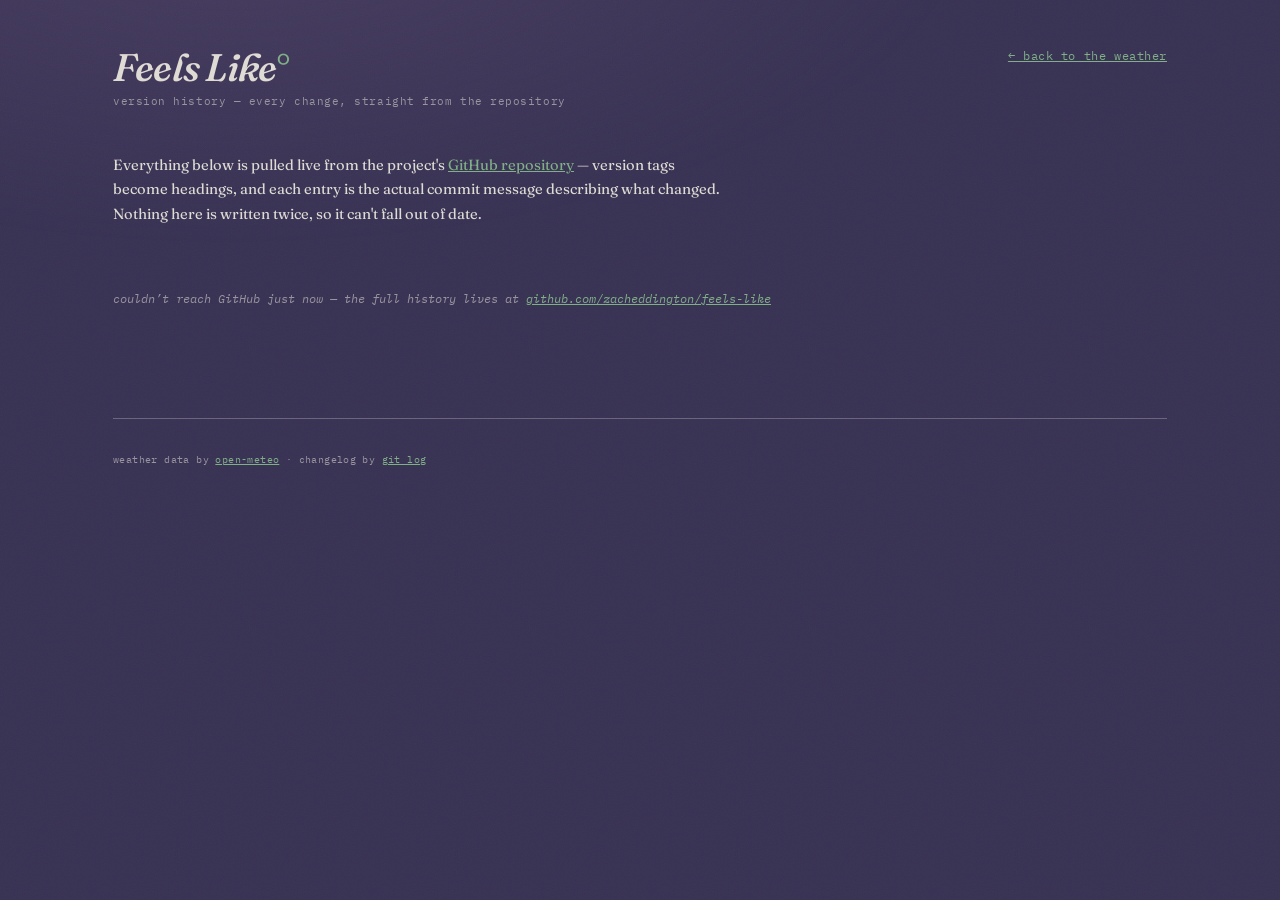
==== changelog.html @ e9f90fad "v1.1: a background that follows the sun, and math you can inspect The background now follows the sun" ====
<!DOCTYPE html>
<html lang="en">
<head>
  <meta charset="utf-8">
  <meta name="viewport" content="width=device-width, initial-scale=1">
  <title>Feels Like — version history</title>
  <meta name="description" content="Every change to the Feels Like weather app, straight from its commit history.">
  <link rel="icon" href="data:image/svg+xml,%3Csvg xmlns='http://www.w3.org/2000/svg' viewBox='0 0 32 32'%3E%3Ccircle cx='16' cy='16' r='11' fill='none' stroke='%23b5490f' stroke-width='3'/%3E%3Ccircle cx='16' cy='16' r='4' fill='%23b5490f'/%3E%3C/svg%3E">
  <link rel="preconnect" href="https://fonts.googleapis.com">
  <link rel="preconnect" href="https://fonts.gstatic.com" crossorigin>
  <link href="https://fonts.googleapis.com/css2?family=Fraunces:ital,opsz,wght@0,9..144,300..700;1,9..144,300..700&family=IBM+Plex+Mono:wght@400;500&display=swap" rel="stylesheet">
  <link rel="stylesheet" href="./css/style.css">
</head>
<body data-mood="mild">

  <header class="masthead">
    <div class="wordmark">
      <h1>Feels&nbsp;Like<span class="wordmark-deg">°</span></h1>
      <p class="tagline">version history — every change, straight from the repository</p>
    </div>
    <a class="back-link" href="./index.html">← back to the weather</a>
  </header>

  <main class="log" id="log">
    <p class="log-intro">Everything below is pulled live from the project's
    <a href="https://github.com/zacheddington/feels-like" rel="noopener">GitHub repository</a> —
    version tags become headings, and each entry is the actual commit message
    describing what changed. Nothing here is written twice, so it can't fall
    out of date.</p>
    <p class="panel-note" id="logStatus">reading the repository…</p>
  </main>

  <footer class="colophon">
    <p class="credit">weather data by <a href="https://open-meteo.com/" rel="noopener">open-meteo</a>
      · changelog by <a href="https://github.com/zacheddington/feels-like/commits/main" rel="noopener">git log</a></p>
  </footer>

  <script type="module" src="./js/changelog.js"></script>
</body>
</html>
---- css/style.css ----
/* =============================================================
   Feels Like — stylesheet
   The palette is computed by js/theme.js (the "sky clock"): the
   background follows the sun at the searched location, weather
   lays a tint over it, and text colors are derived from the final
   background. theme.js sets the variables inline on <html>, which
   overrides the static fallback below. Everything in this file
   reads only the variables, never raw colors.

   Palette contract (theme.js must always set all of these):
     --bg      page background
     --ink     primary text
     --muted   secondary text
     --line    hairline rules & borders
     --accent  temperature-mood accent color
     --haze    translucent tint for the atmospheric wash
   ============================================================= */

:root {
  /* Fallback only (a mild day) — live values come from js/theme.js */
  --bg: #e9ebe2; --ink: #303631; --muted: #79816f;
  --line: #cbd0bc; --accent: #58855f; --haze: rgba(244, 240, 216, 0.55);
}

/* ---------- base ---------- */

* { box-sizing: border-box; margin: 0; padding: 0; }

html { scroll-behavior: smooth; }

body {
  font-family: "Fraunces", Georgia, serif;
  font-optical-sizing: auto;
  background-color: var(--bg);
  color: var(--ink);
  min-height: 100dvh;
  max-width: 1150px;
  margin: 0 auto;
  padding: clamp(1.2rem, 4vw, 3rem);
  transition: background-color 1.2s ease, color 0.8s ease;
  position: relative;
}

/* atmospheric wash, top-left — each mood tints it differently */
body::before {
  content: "";
  position: fixed;
  inset: 0;
  background: radial-gradient(ellipse 90% 60% at 18% -12%, var(--haze), transparent 65%);
  pointer-events: none;
  z-index: -1;
}

/* film grain */
body::after {
  content: "";
  position: fixed;
  inset: 0;
  background-image: url("data:image/svg+xml,%3Csvg xmlns='http://www.w3.org/2000/svg' width='140' height='140'%3E%3Cfilter id='n'%3E%3CfeTurbulence type='fractalNoise' baseFrequency='0.85' numOctaves='2'/%3E%3C/filter%3E%3Crect width='140' height='140' filter='url(%23n)' opacity='0.55'/%3E%3C/svg%3E");
  opacity: 0.24;
  mix-blend-mode: soft-light;
  pointer-events: none;
  z-index: 50;
}

::selection { background: var(--accent); color: var(--bg); }

a { color: var(--accent); }

button {
  font: inherit;
  color: inherit;
  background: none;
  border: none;
  cursor: pointer;
}

:focus-visible {
  outline: 2px solid var(--accent);
  outline-offset: 3px;
  border-radius: 2px;
}

.mono, .tagline, .block-title, .meta, .chip, .unit-toggle, .text-btn,
.ledger, .legend, .d-name, .d-lo, .d-air, .panel-note, .credit,
.suggestions, .empty-hint, .ghost-btn, .cond span, .air-line, .hero-label,
.term, .log-date, .log-sha, .back-link {
  font-family: "IBM Plex Mono", ui-monospace, monospace;
}

/* ---------- masthead ---------- */

.masthead {
  display: flex;
  justify-content: space-between;
  align-items: flex-start;
  gap: 1rem;
  margin-bottom: clamp(1.6rem, 4vw, 2.8rem);
}

.wordmark h1 {
  font-size: clamp(1.7rem, 4vw, 2.4rem);
  font-weight: 550;
  font-style: italic;
  letter-spacing: -0.02em;
  line-height: 1;
}

.wordmark-deg { color: var(--accent); font-style: normal; }

.tagline {
  font-size: 0.68rem;
  color: var(--muted);
  letter-spacing: 0.05em;
  margin-top: 0.5rem;
}

.unit-toggle {
  font-size: 0.78rem;
  color: var(--muted);
  letter-spacing: 0.04em;
  padding: 0.35rem 0.2rem;
  flex-shrink: 0;
}
.unit-toggle .active { color: var(--ink); font-weight: 500; }
.unit-toggle .unit-slash { opacity: 0.45; margin: 0 0.15em; }
.unit-toggle:hover .active { color: var(--accent); }

/* ---------- search & controls ---------- */

.controls {
  display: flex;
  align-items: flex-end;
  gap: 1.5rem;
  margin-bottom: 1.1rem;
}

.search {
  position: relative;
  flex: 1;
  max-width: 32rem;
  display: flex;
  align-items: stretch;
}

#searchInput {
  font-family: "Fraunces", Georgia, serif;
  font-style: italic;
  font-size: clamp(1.1rem, 2.5vw, 1.35rem);
  flex: 1;
  min-width: 0;
  background: transparent;
  color: var(--ink);
  border: none;
  border-bottom: 1px solid var(--line);
  padding: 0.3rem 0.1rem;
  transition: border-color 0.4s ease;
}
#searchInput::placeholder { color: var(--muted); opacity: 0.8; }
#searchInput:focus { outline: none; border-bottom-color: var(--accent); }

.search-btn {
  color: var(--muted);
  border-bottom: 1px solid var(--line);
  padding: 0 0.45rem;
  display: flex;
  align-items: center;
  transition: color 0.3s ease, border-color 0.3s ease;
}
.search-btn svg { width: 19px; height: 19px; }
.search-btn:hover { color: var(--accent); border-bottom-color: var(--accent); }
.search:focus-within .search-btn { border-bottom-color: var(--accent); }

.suggestions {
  position: absolute;
  top: calc(100% + 4px);
  left: 0; right: 0;
  list-style: none;
  background: var(--bg);
  border: 1px solid var(--line);
  box-shadow: 0 10px 28px rgba(0, 0, 0, 0.12);
  z-index: 30;
  font-size: 0.8rem;
}
.suggestions li {
  padding: 0.55rem 0.8rem;
  cursor: pointer;
  display: flex;
  justify-content: space-between;
  gap: 1rem;
}
.suggestions li:hover, .suggestions li.sel {
  background: color-mix(in srgb, var(--ink) 8%, transparent);
}
.sug-country { color: var(--muted); font-size: 0.68rem; }

.ghost-btn {
  font-size: 0.72rem;
  letter-spacing: 0.05em;
  color: var(--muted);
  border: 1px solid var(--line);
  border-radius: 999px;
  padding: 0.42rem 1rem;
  white-space: nowrap;
  transition: color 0.3s ease, border-color 0.3s ease;
}
.ghost-btn:hover { color: var(--accent); border-color: var(--accent); }

/* small mono pill, e.g. "+ compare" in the panel header */
.text-btn {
  font-size: 0.66rem;
  letter-spacing: 0.05em;
  color: var(--muted);
  border: 1px solid var(--line);
  border-radius: 999px;
  padding: 0.26rem 0.75rem;
  white-space: nowrap;
  align-self: center;
  transition: color 0.3s ease, border-color 0.3s ease;
}
.text-btn:hover { color: var(--accent); border-color: var(--accent); }

/* ---------- favorites ---------- */

.favorites {
  display: flex;
  flex-wrap: wrap;
  gap: 0.5rem;
  margin-bottom: clamp(1.5rem, 4vw, 2.5rem);
}
.chip {
  font-size: 0.7rem;
  letter-spacing: 0.03em;
  color: var(--ink);
  border: 1px solid var(--line);
  border-radius: 999px;
  padding: 0.32rem 0.85rem;
  transition: border-color 0.3s ease, color 0.3s ease;
}
.chip:hover { border-color: var(--accent); color: var(--accent); }
.chip-region { color: var(--muted); }

/* ---------- panels ---------- */

.panels { display: grid; grid-template-columns: 1fr; }

.panels.compare { grid-template-columns: 1fr 1fr; }
.panels.compare .panel:first-child { padding-right: clamp(1.2rem, 3vw, 2.6rem); }
.panels.compare .panel:last-child {
  border-left: 1px solid var(--line);
  padding-left: clamp(1.2rem, 3vw, 2.6rem);
}

.panel-head {
  display: flex;
  justify-content: space-between;
  align-items: baseline;
  gap: 0.8rem;
  border-top: 2px solid var(--ink);
  padding-top: 0.7rem;
  margin-bottom: 0.5rem;
}

.place {
  font-size: clamp(1.25rem, 3vw, 1.7rem);
  font-weight: 600;
  letter-spacing: -0.01em;
}
.region { color: var(--muted); font-weight: 400; font-style: italic; }

.panel-actions { display: flex; gap: 0.3rem; flex-shrink: 0; }

.icon-btn {
  color: var(--muted);
  padding: 0.25rem;
  line-height: 0;
  transition: color 0.3s ease;
}
.icon-btn:hover { color: var(--accent); }
.icon-btn svg { width: 19px; height: 19px; fill: none; }
.icon-btn.fav.active { color: var(--accent); }
.icon-btn.fav.active svg path { fill: currentColor; }

.panel-note {
  font-size: 0.78rem;
  color: var(--muted);
  font-style: italic;
  padding: 3rem 0;
  animation: breathe 2.2s ease-in-out infinite;
}
.panel-note.err { animation: none; }

@keyframes breathe {
  0%, 100% { opacity: 0.55; }
  50% { opacity: 1; }
}

/* ---------- hero ---------- */

.hero {
  display: flex;
  align-items: flex-end;
  gap: clamp(1.2rem, 3vw, 2.6rem);
  margin: 1rem 0 1.8rem;
  flex-wrap: wrap;
}

.hero-label {
  display: block;
  font-size: 0.7rem;
  letter-spacing: 0.14em;
  text-transform: uppercase;
  color: var(--muted);
  margin-bottom: 0.2rem;
}

.hero-num {
  font-size: clamp(6.5rem, 17vw, 12.5rem);
  font-weight: 320;
  line-height: 0.82;
  letter-spacing: -0.045em;
  font-variant-numeric: proportional-nums;
}
.panels.compare .hero-num { font-size: clamp(4.2rem, 8.5vw, 8rem); }

.hero-deg {
  color: var(--accent);
  font-size: 0.45em;
  vertical-align: 0.75em;
  letter-spacing: 0;
}

.hero-side {
  display: flex;
  flex-direction: column;
  gap: 0.45rem;
  padding-bottom: 0.6rem;
  font-size: 0.78rem;
}

.cond {
  display: flex;
  align-items: center;
  gap: 0.5rem;
  color: var(--ink);
}
.cond .glyph { width: 22px; height: 22px; color: var(--accent); }

.air-line { color: var(--muted); }
.air-line strong { color: var(--ink); font-weight: 500; }

.meta { color: var(--muted); font-size: 0.68rem; letter-spacing: 0.02em; }

/* ---------- ledger ---------- */

.ledger {
  max-width: 23rem;
  margin-bottom: 2.4rem;
  font-size: 0.78rem;
}

.ledger .row {
  display: flex;
  justify-content: space-between;
  align-items: baseline;
  gap: 1rem;
  padding: 0.5rem 0.1rem;
  border-top: 1px solid var(--line);
}

.ledger dt { letter-spacing: 0.02em; }
.ledger .det { color: var(--muted); font-size: 0.66rem; margin-left: 0.55em; }
.ledger dd { font-variant-numeric: tabular-nums; }

.ledger .base dt, .ledger .base dd { color: var(--muted); }
.ledger .up { color: var(--accent); font-weight: 500; }
.ledger .down { color: var(--muted); font-weight: 500; }

.ledger .total { border-top: 1px solid var(--ink); border-bottom: 3px double var(--ink); }
.ledger .total dt { font-weight: 500; text-transform: uppercase; letter-spacing: 0.1em; font-size: 0.68rem; }
.ledger .total dd {
  font-family: "Fraunces", Georgia, serif;
  font-size: 1.45rem;
  font-weight: 550;
}

/* ---------- blocks (chart, week) ---------- */

.block { margin-bottom: 2.4rem; }

.block-title {
  font-size: 0.68rem;
  font-weight: 500;
  letter-spacing: 0.14em;
  text-transform: uppercase;
  color: var(--muted);
  margin-bottom: 0.9rem;
  padding-bottom: 0.45rem;
  border-bottom: 1px solid var(--line);
}

/* chart */

.chart { width: 100%; height: auto; display: block; overflow: visible; }

.ch-area { fill: var(--accent); opacity: 0.13; }
.ch-fl {
  fill: none;
  stroke: var(--accent);
  stroke-width: 2.4;
  stroke-linejoin: round;
  stroke-linecap: round;
}
.ch-air {
  fill: none;
  stroke: var(--muted);
  stroke-width: 1.4;
  stroke-dasharray: 4 4;
  opacity: 0.85;
}
.ch-now { fill: var(--accent); }
.ch-night { fill: var(--ink); opacity: 0.06; }
.ch-tick {
  font-family: "IBM Plex Mono", monospace;
  font-size: 10.5px;
  fill: var(--muted);
  text-anchor: middle;
}
.ch-tick-now { fill: var(--accent); font-weight: 500; }
.ch-peak {
  font-family: "IBM Plex Mono", monospace;
  font-size: 11.5px;
  font-weight: 500;
  fill: var(--ink);
  text-anchor: middle;
}

.legend {
  display: flex;
  gap: 1.6rem;
  margin-top: 0.55rem;
  font-size: 0.62rem;
  letter-spacing: 0.05em;
  color: var(--muted);
}
.lg::before {
  content: "";
  display: inline-block;
  width: 16px;
  height: 0;
  margin-right: 0.45em;
  vertical-align: middle;
}
.lg-fl::before { border-top: 2.4px solid var(--accent); }
.lg-air::before { border-top: 1.6px dashed var(--muted); }

/* week strip */

.week {
  display: grid;
  grid-template-columns: repeat(7, 1fr);
}

.day {
  display: flex;
  flex-direction: column;
  align-items: flex-start;
  gap: 0.3rem;
  padding: 0.2rem 0.7rem;
  border-left: 1px solid var(--line);
}
.day:first-child { border-left: none; padding-left: 0.1rem; }

.d-name { font-size: 0.62rem; letter-spacing: 0.1em; text-transform: uppercase; color: var(--muted); }
.d-glyph { width: 20px; height: 20px; color: var(--accent); margin: 0.15rem 0; }
.d-hi { font-size: 1.4rem; font-weight: 500; line-height: 1; }
.d-lo { font-size: 0.78rem; color: var(--muted); }
.d-air { font-size: 0.6rem; color: var(--muted); opacity: 0.75; margin-top: 0.15rem; }

/* ---------- empty state ---------- */

.empty { padding: clamp(2.5rem, 9vw, 6rem) 0; }

.empty-big {
  font-size: clamp(2.4rem, 7vw, 4.2rem);
  font-style: italic;
  font-weight: 350;
  letter-spacing: -0.02em;
  margin-bottom: 0.9rem;
}
.empty-hint { font-size: 0.75rem; color: var(--muted); margin-bottom: 1.6rem; }

/* ---------- colophon ---------- */

.colophon {
  margin-top: clamp(2rem, 6vw, 4rem);
  border-top: 1px solid var(--line);
  padding-top: 1.1rem;
}

.explainer summary {
  font-family: "IBM Plex Mono", monospace;
  font-size: 0.7rem;
  letter-spacing: 0.06em;
  color: var(--muted);
  cursor: pointer;
  width: fit-content;
}
.explainer summary:hover { color: var(--accent); }

.explainer-body {
  max-width: 42rem;
  padding: 1.2rem 0 0.6rem;
  font-size: 0.92rem;
  line-height: 1.65;
}
.explainer-body p { margin-bottom: 0.85em; }
.explainer-body strong { font-weight: 600; }
.explainer-body code {
  font-family: "IBM Plex Mono", monospace;
  font-size: 0.8em;
  border: 1px solid var(--line);
  padding: 0.08em 0.35em;
  border-radius: 3px;
}

.credit { font-size: 0.62rem; color: var(--muted); letter-spacing: 0.04em; margin-top: 1rem; }

/* ---------- terms (clickable calculation names) ---------- */

.term {
  font-size: 0.68em;
  font-weight: 500;
  letter-spacing: 0.12em;
  text-transform: uppercase;
  color: var(--accent);
  border-bottom: 1px dashed var(--accent);
  padding-bottom: 0.1em;
  margin-right: 0.4em;
  cursor: pointer;
  transition: color 0.3s ease, border-color 0.3s ease;
}
.term:hover { border-bottom-style: solid; }

/* ledger variant: quieter, sized like its row */
.term-sm {
  font-size: inherit;
  font-weight: inherit;
  letter-spacing: 0.02em;
  text-transform: none;
  color: inherit;
  border-bottom: 1px dotted var(--muted);
  margin-right: 0;
}
.term-sm:hover { color: var(--accent); border-bottom-color: var(--accent); }

/* ---------- calculation modal ---------- */

#calcModal {
  background: var(--bg);
  color: var(--ink);
  border: 1px solid var(--line);
  box-shadow: 0 24px 70px rgba(0, 0, 0, 0.35);
  width: min(46rem, calc(100vw - 2rem));
  max-height: calc(100dvh - 3rem);
  padding: 0;
  margin: auto;
}
#calcModal[open] { display: flex; flex-direction: column; }
#calcModal::backdrop { background: rgba(8, 10, 16, 0.55); }

.modal-head {
  display: flex;
  justify-content: space-between;
  align-items: center;
  gap: 1rem;
  padding: 1rem 1.25rem 0.75rem;
  border-bottom: 1px solid var(--line);
  flex-shrink: 0;
}
.modal-head h3 {
  font-size: 1.2rem;
  font-weight: 600;
  font-style: italic;
  letter-spacing: -0.01em;
}

.modal-body {
  padding: 1.1rem 1.25rem 1.5rem;
  overflow-y: auto;
  font-size: 0.92rem;
  line-height: 1.65;
}
.modal-body h4 {
  font-family: "IBM Plex Mono", ui-monospace, monospace;
  font-size: 0.62rem;
  font-weight: 500;
  text-transform: uppercase;
  letter-spacing: 0.14em;
  color: var(--muted);
  border-bottom: 1px solid var(--line);
  padding-bottom: 0.35rem;
  margin: 1.4rem 0 0.6rem;
}
.modal-what { margin: 0; }
.modal-note {
  font-family: "IBM Plex Mono", ui-monospace, monospace;
  font-size: 0.64rem;
  letter-spacing: 0.03em;
  color: var(--accent);
  margin-bottom: 0.55rem;
}
.modal-code {
  font-family: "IBM Plex Mono", ui-monospace, monospace;
  font-size: 0.68rem;
  line-height: 1.55;
  border: 1px solid var(--line);
  border-radius: 3px;
  background: color-mix(in srgb, var(--ink) 4%, transparent);
  padding: 0.8rem 0.9rem;
  overflow-x: auto;
  white-space: pre;
}
.modal-cites { list-style: none; font-size: 0.8rem; }
.modal-cites li { margin-bottom: 0.45em; }

/* ---------- changelog page ---------- */

.log { max-width: 46rem; }
.log-intro { font-size: 0.92rem; line-height: 1.65; max-width: 38rem; margin-bottom: 1rem; }
.log-version {
  display: flex;
  justify-content: space-between;
  align-items: baseline;
  gap: 1rem;
  border-top: 2px solid var(--ink);
  padding-top: 0.7rem;
  margin: 2.6rem 0 0.4rem;
}
.log-version h2 { font-size: 1.4rem; font-weight: 600; letter-spacing: -0.01em; }
.log-date { font-size: 0.66rem; letter-spacing: 0.06em; color: var(--muted); }
.log-commit { border-top: 1px solid var(--line); padding: 1rem 0 1.1rem; }
.log-commit h3 { font-size: 1.02rem; font-weight: 600; margin-bottom: 0.4rem; }
.log-commit-body {
  font-size: 0.88rem;
  line-height: 1.65;
  white-space: pre-wrap;
  color: var(--ink);
}
.log-sha { font-size: 0.62rem; color: var(--muted); letter-spacing: 0.05em; }
.back-link { font-size: 0.72rem; letter-spacing: 0.05em; }

/* ---------- responsive ---------- */

@media (max-width: 880px) {
  .panels.compare { grid-template-columns: 1fr; }
  .panels.compare .panel:first-child { padding-right: 0; margin-bottom: 2.5rem; }
  .panels.compare .panel:last-child { border-left: none; padding-left: 0; }
  .panels.compare .hero-num { font-size: clamp(5rem, 16vw, 9rem); }
}

@media (max-width: 640px) {
  .controls { flex-wrap: wrap; gap: 0.9rem; }
  .hero { flex-direction: column; align-items: flex-start; gap: 1.2rem; }
  .hero-side { padding-bottom: 0; }
  .week { grid-template-columns: repeat(4, 1fr); row-gap: 1.2rem; }
  .day:nth-child(5) { border-left: none; padding-left: 0.1rem; }
}

@media (prefers-reduced-motion: reduce) {
  *, *::before, *::after { transition: none !important; animation: none !important; }
}
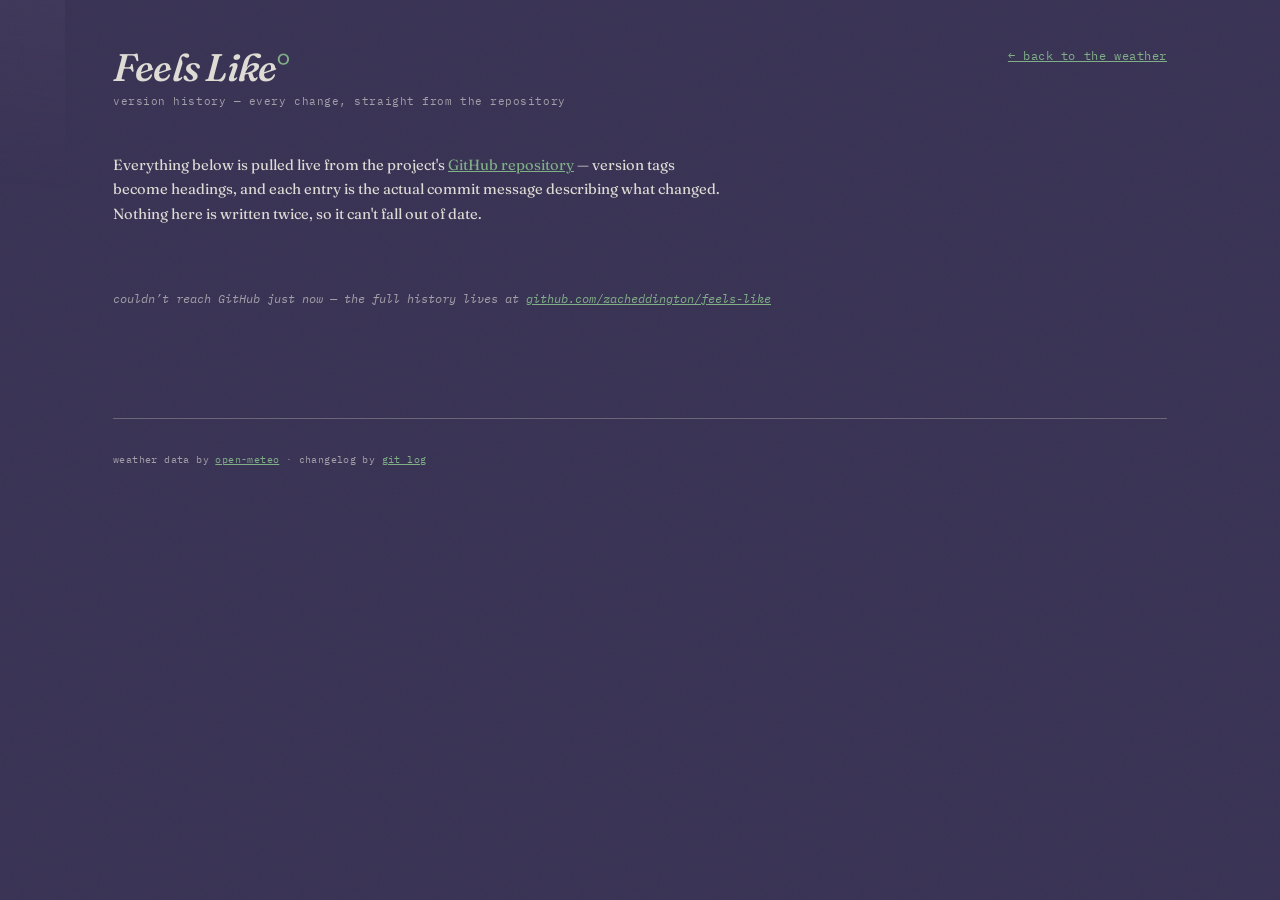
==== commit 90567c43: "v1.2: install it on your phone, and colors that are always readable Feels Like is now an installable" ====
--- a/changelog.html
+++ b/changelog.html
@@ -2,9 +2,27 @@
 <html lang="en">
 <head>
   <meta charset="utf-8">
-  <meta name="viewport" content="width=device-width, initial-scale=1">
+  <meta name="viewport" content="width=device-width, initial-scale=1, viewport-fit=cover">
   <title>Feels Like — version history</title>
   <meta name="description" content="Every change to the Feels Like weather app, straight from its commit history.">
+  <meta name="theme-color" content="#e9ebe2">
+  <link rel="manifest" href="./manifest.webmanifest">
+  <link rel="apple-touch-icon" href="./icons/apple-touch-icon.png">
+  <meta name="mobile-web-app-capable" content="yes">
+  <meta name="apple-mobile-web-app-capable" content="yes">
+  <meta name="apple-mobile-web-app-status-bar-style" content="black-translucent">
+  <meta name="apple-mobile-web-app-title" content="Feels Like">
+  <script>
+    (function () {
+      try {
+        var p = JSON.parse(localStorage.getItem('feelslike:palette'));
+        if (!p || !p.vars) return;
+        for (var k in p.vars) document.documentElement.style.setProperty(k, p.vars[k]);
+        var m = document.querySelector('meta[name="theme-color"]');
+        if (m) m.content = p.vars['--bg'];
+      } catch (e) {}
+    })();
+  </script>
   <link rel="icon" href="data:image/svg+xml,%3Csvg xmlns='http://www.w3.org/2000/svg' viewBox='0 0 32 32'%3E%3Ccircle cx='16' cy='16' r='11' fill='none' stroke='%23b5490f' stroke-width='3'/%3E%3Ccircle cx='16' cy='16' r='4' fill='%23b5490f'/%3E%3C/svg%3E">
   <link rel="preconnect" href="https://fonts.googleapis.com">
   <link rel="preconnect" href="https://fonts.gstatic.com" crossorigin>
--- a/css/style.css
+++ b/css/style.css
@@ -26,7 +26,13 @@
 
 * { box-sizing: border-box; margin: 0; padding: 0; }
 
-html { scroll-behavior: smooth; }
+html {
+  scroll-behavior: smooth;
+  /* Painting html (not just body) keeps iOS overscroll, the status-bar
+     region, and rubber-banding the same color as the page. */
+  background-color: var(--bg);
+  transition: background-color 1.2s ease;
+}
 
 body {
   font-family: "Fraunces", Georgia, serif;
@@ -36,16 +42,23 @@
   min-height: 100dvh;
   max-width: 1150px;
   margin: 0 auto;
-  padding: clamp(1.2rem, 4vw, 3rem);
+  /* env() insets keep content clear of the notch / Dynamic Island / home
+     indicator when launched from the home screen (viewport-fit=cover). */
+  padding:
+    calc(clamp(1.2rem, 4vw, 3rem) + env(safe-area-inset-top, 0px))
+    calc(clamp(1.2rem, 4vw, 3rem) + env(safe-area-inset-right, 0px))
+    calc(clamp(1.2rem, 4vw, 3rem) + env(safe-area-inset-bottom, 0px))
+    calc(clamp(1.2rem, 4vw, 3rem) + env(safe-area-inset-left, 0px));
   transition: background-color 1.2s ease, color 0.8s ease;
   position: relative;
 }
 
-/* atmospheric wash, top-left — each mood tints it differently */
+/* atmospheric wash, top-left — overdrawn past the viewport so iOS toolbar
+   collapse and overscroll never expose an unpainted band */
 body::before {
   content: "";
   position: fixed;
-  inset: 0;
+  inset: -12% -6%;
   background: radial-gradient(ellipse 90% 60% at 18% -12%, var(--haze), transparent 65%);
   pointer-events: none;
   z-index: -1;
@@ -55,7 +68,7 @@
 body::after {
   content: "";
   position: fixed;
-  inset: 0;
+  inset: -12% -6%;
   background-image: url("data:image/svg+xml,%3Csvg xmlns='http://www.w3.org/2000/svg' width='140' height='140'%3E%3Cfilter id='n'%3E%3CfeTurbulence type='fractalNoise' baseFrequency='0.85' numOctaves='2'/%3E%3C/filter%3E%3Crect width='140' height='140' filter='url(%23n)' opacity='0.55'/%3E%3C/svg%3E");
   opacity: 0.24;
   mix-blend-mode: soft-light;
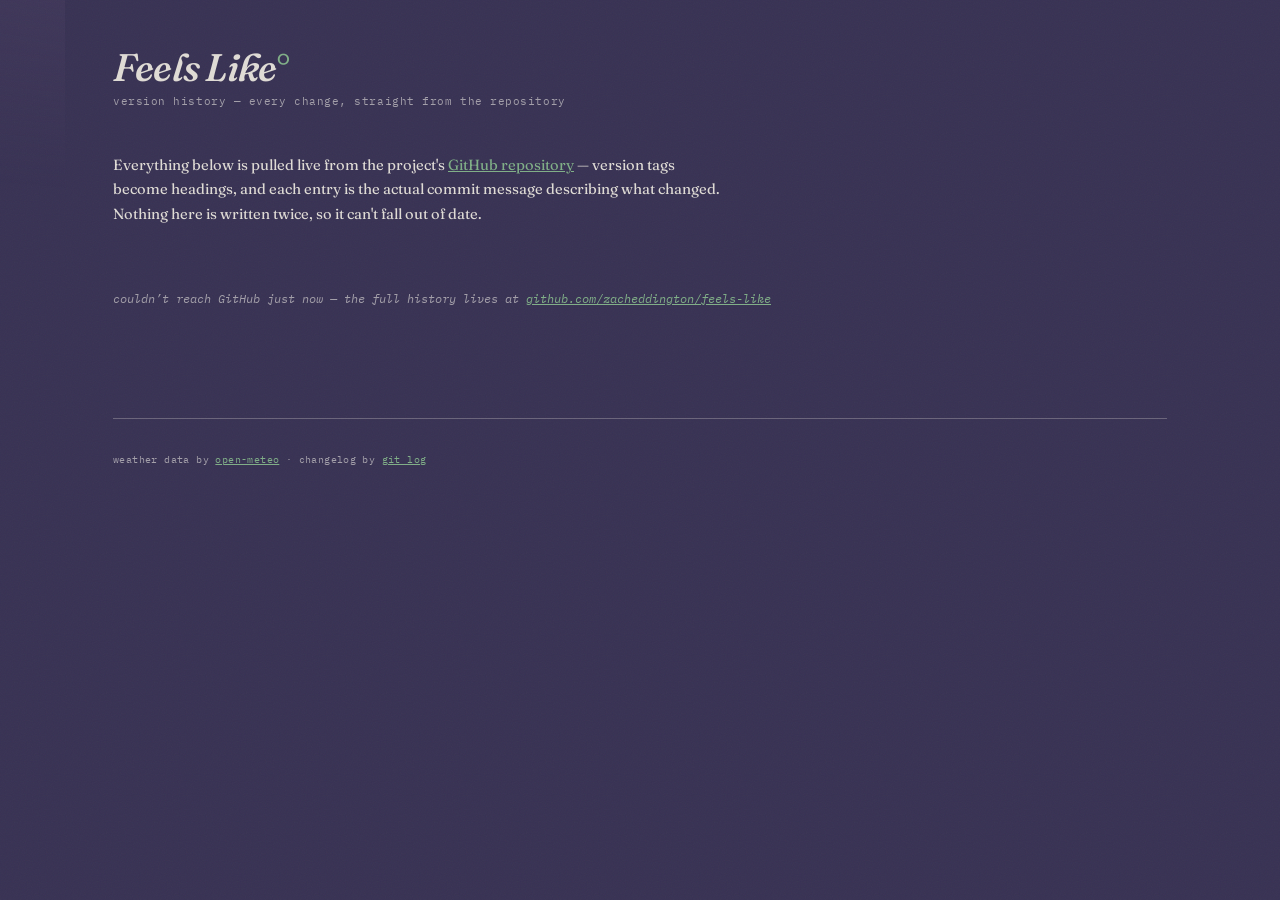
==== commit 81c67fc6: "v1.5.1: small fixes around the edges The calculation windows no longer grow past the top of a phone " ====
--- a/changelog.html
+++ b/changelog.html
@@ -23,7 +23,7 @@
       } catch (e) {}
     })();
   </script>
-  <link rel="icon" href="data:image/svg+xml,%3Csvg xmlns='http://www.w3.org/2000/svg' viewBox='0 0 32 32'%3E%3Ccircle cx='16' cy='16' r='11' fill='none' stroke='%23b5490f' stroke-width='3'/%3E%3Ccircle cx='16' cy='16' r='4' fill='%23b5490f'/%3E%3C/svg%3E">
+  <link rel="icon" href="data:image/svg+xml,%3Csvg xmlns='http://www.w3.org/2000/svg' viewBox='0 0 32 32'%3E%3Crect x='12.8' y='3.5' width='6.4' height='15' rx='3.2' fill='%23b5490f'/%3E%3Ccircle cx='16' cy='22.6' r='5.6' fill='%23b5490f'/%3E%3C/svg%3E">
   <link rel="preconnect" href="https://fonts.googleapis.com">
   <link rel="preconnect" href="https://fonts.gstatic.com" crossorigin>
   <link href="https://fonts.googleapis.com/css2?family=Fraunces:ital,opsz,wght@0,9..144,300..700;1,9..144,300..700&family=IBM+Plex+Mono:wght@400;500&display=swap" rel="stylesheet">
@@ -33,10 +33,11 @@
 
   <header class="masthead">
     <div class="wordmark">
-      <h1>Feels&nbsp;Like<span class="wordmark-deg">°</span></h1>
+      <a class="wordmark-link" href="./index.html" aria-label="Back to the weather">
+        <h1>Feels&nbsp;Like<span class="wordmark-deg">°</span></h1>
+      </a>
       <p class="tagline">version history — every change, straight from the repository</p>
     </div>
-    <a class="back-link" href="./index.html">← back to the weather</a>
   </header>
 
   <main class="log" id="log">
--- a/css/style.css
+++ b/css/style.css
@@ -97,7 +97,7 @@
 .mono, .tagline, .block-title, .meta, .chip, .unit-toggle, .text-btn,
 .ledger, .legend, .d-name, .d-lo, .d-air, .panel-note, .credit,
 .suggestions, .empty-hint, .ghost-btn, .cond span, .air-line, .hero-label,
-.term, .log-date, .log-sha, .back-link {
+.term, .log-date, .log-sha, .back-link, .age, .fb-trigger, .fb-row, .shade-line {
   font-family: "IBM Plex Mono", ui-monospace, monospace;
 }
 
@@ -194,6 +194,9 @@
   box-shadow: 0 10px 28px rgba(0, 0, 0, 0.12);
   z-index: 30;
   font-size: 0.8rem;
+  max-height: 16.5rem;      /* ~7 rows, then scroll */
+  overflow-y: auto;
+  overscroll-behavior: contain;
 }
 .suggestions li {
   padding: 0.55rem 0.8rem;
@@ -206,6 +209,17 @@
   background: color-mix(in srgb, var(--ink) 8%, transparent);
 }
 .sug-country { color: var(--muted); font-size: 0.68rem; }
+.sug-near {
+  font-size: 0.6rem;
+  letter-spacing: 0.08em;
+  text-transform: uppercase;
+  color: var(--accent);
+  border: 1px solid var(--accent);
+  border-radius: 999px;
+  padding: 0.05rem 0.45rem;
+  margin-left: 0.6em;
+  vertical-align: 0.1em;
+}
 
 .ghost-btn {
   font-size: 0.72rem;
@@ -362,6 +376,9 @@
 .air-line { color: var(--muted); }
 .air-line strong { color: var(--ink); font-weight: 500; }
 
+.shade-line { color: var(--muted); }
+.shade-line strong { color: var(--accent); font-weight: 500; }
+
 .meta { color: var(--muted); font-size: 0.68rem; letter-spacing: 0.02em; }
 
 /* ---------- ledger ---------- */
@@ -511,6 +528,10 @@
   padding-top: 1.1rem;
 }
 
+/* Constant gap below, open or closed — the body's padding used to be the
+   only spacing, so the collapsed state sat flush against the backup row. */
+.explainer { margin-bottom: 1rem; }
+
 .explainer summary {
   font-family: "IBM Plex Mono", monospace;
   font-size: 0.7rem;
@@ -523,7 +544,7 @@
 
 .explainer-body {
   max-width: 42rem;
-  padding: 1.2rem 0 0.6rem;
+  padding: 1.2rem 0 0;
   font-size: 0.92rem;
   line-height: 1.65;
 }
@@ -538,6 +559,59 @@
 }
 
 .credit { font-size: 0.62rem; color: var(--muted); letter-spacing: 0.04em; margin-top: 1rem; }
+
+/* ---------- freshness & feedback ---------- */
+
+.age { font-size: 0.62rem; letter-spacing: 0.04em; color: var(--muted); opacity: 0.85; }
+.age.stale { color: var(--accent); opacity: 1; }
+
+.fb-trigger {
+  display: block;
+  font-size: 0.66rem;
+  letter-spacing: 0.04em;
+  color: var(--muted);
+  border-bottom: 1px dotted var(--muted);
+  padding-bottom: 0.15em;
+  margin: -1.7rem 0 2.4rem;
+  transition: color 0.3s ease, border-color 0.3s ease;
+}
+.fb-trigger:hover { color: var(--accent); border-bottom-color: var(--accent); }
+
+.feedback-body .fb-row {
+  display: flex;
+  align-items: baseline;
+  gap: 0.6rem;
+  font-size: 0.78rem;
+  color: var(--muted);
+  margin: 1.2rem 0 1.1rem;
+}
+#feedbackTemp {
+  font-family: "Fraunces", Georgia, serif;
+  font-size: 2.1rem;
+  font-weight: 400;
+  width: 6.5rem;
+  text-align: center;
+  background: transparent;
+  color: var(--ink);
+  border: none;
+  border-bottom: 1px solid var(--line);
+}
+#feedbackTemp:focus { outline: none; border-bottom-color: var(--accent); }
+.fb-unit { font-size: 1.05rem; color: var(--muted); }
+#feedbackStatus { color: var(--accent); min-height: 1.1em; margin-top: 0.8rem; }
+
+.backup-row { font-size: 0.68rem; line-height: 1.7; max-width: 38rem; margin-bottom: 0.9rem; }
+.footer-link {
+  font-family: "IBM Plex Mono", ui-monospace, monospace;
+  font-size: inherit;
+  letter-spacing: 0.04em;
+  color: var(--ink);
+  border-bottom: 1px dotted var(--muted);
+  padding-bottom: 0.1em;
+  transition: color 0.3s ease, border-color 0.3s ease;
+}
+.footer-link:hover { color: var(--accent); border-bottom-color: var(--accent); }
+.backup-hint { color: var(--muted); font-family: "IBM Plex Mono", ui-monospace, monospace; }
 
 /* ---------- terms (clickable calculation names) ---------- */
 
@@ -569,18 +643,26 @@
 
 /* ---------- calculation modal ---------- */
 
-#calcModal {
+/* Shared frame for every <dialog class="modal"> — keeps them centered and on
+   the current sky palette. New dialogs must use this class. */
+.modal {
   background: var(--bg);
   color: var(--ink);
   border: 1px solid var(--line);
   box-shadow: 0 24px 70px rgba(0, 0, 0, 0.35);
   width: min(46rem, calc(100vw - 2rem));
-  max-height: calc(100dvh - 3rem);
+  /* Subtract safe-area insets so a centered tall modal can never push its
+     header (and the ✕) under the notch/status bar in the installed app —
+     only .modal-body scrolls, so the header must always be on-screen. */
+  max-height: calc(100dvh - 3rem
+    - env(safe-area-inset-top, 0px) - env(safe-area-inset-bottom, 0px));
   padding: 0;
   margin: auto;
 }
-#calcModal[open] { display: flex; flex-direction: column; }
-#calcModal::backdrop { background: rgba(8, 10, 16, 0.55); }
+.modal[open] { display: flex; flex-direction: column; }
+.modal::backdrop { background: rgba(8, 10, 16, 0.55); }
+
+#feedbackModal { width: min(30rem, calc(100vw - 2rem)); }
 
 .modal-head {
   display: flex;
@@ -657,19 +739,36 @@
 .log-commit-body {
   font-size: 0.88rem;
   line-height: 1.65;
-  white-space: pre-wrap;
   color: var(--ink);
-}
+  margin-bottom: 0.6em;
+}
+
+.wordmark-link { color: inherit; text-decoration: none; }
 .log-sha { font-size: 0.62rem; color: var(--muted); letter-spacing: 0.05em; }
 .back-link { font-size: 0.72rem; letter-spacing: 0.05em; }
 
 /* ---------- responsive ---------- */
 
+/* Compact compare on small screens: comparison is about glanceability, so the
+   two panels stay side by side and shrink to essentials — hero number,
+   condition, air temp, and the breakdown ledger. Full detail (charts, week)
+   returns when compare is removed or on a wide screen. */
 @media (max-width: 880px) {
-  .panels.compare { grid-template-columns: 1fr; }
-  .panels.compare .panel:first-child { padding-right: 0; margin-bottom: 2.5rem; }
-  .panels.compare .panel:last-child { border-left: none; padding-left: 0; }
-  .panels.compare .hero-num { font-size: clamp(5rem, 16vw, 9rem); }
+  .panels.compare { grid-template-columns: 1fr 1fr; }
+  .panels.compare .panel:first-child { padding-right: 0.8rem; }
+  .panels.compare .panel:last-child { border-left: 1px solid var(--line); padding-left: 0.8rem; }
+  .panels.compare .place { font-size: 1.05rem; }
+  .panels.compare .region { display: none; }
+  .panels.compare .hero { flex-direction: column; align-items: flex-start; gap: 0.9rem; margin: 0.8rem 0 1.4rem; }
+  .panels.compare .hero-num { font-size: clamp(3.2rem, 13vw, 5.5rem); }
+  .panels.compare .hero-side { padding-bottom: 0; }
+  .panels.compare .meta,
+  .panels.compare .age,
+  .panels.compare .det,
+  .panels.compare .fb-trigger,
+  .panels.compare .block { display: none; }
+  .panels.compare .ledger { font-size: 0.7rem; margin-bottom: 1.2rem; }
+  .panels.compare .ledger .total dd { font-size: 1.2rem; }
 }
 
 @media (max-width: 640px) {
